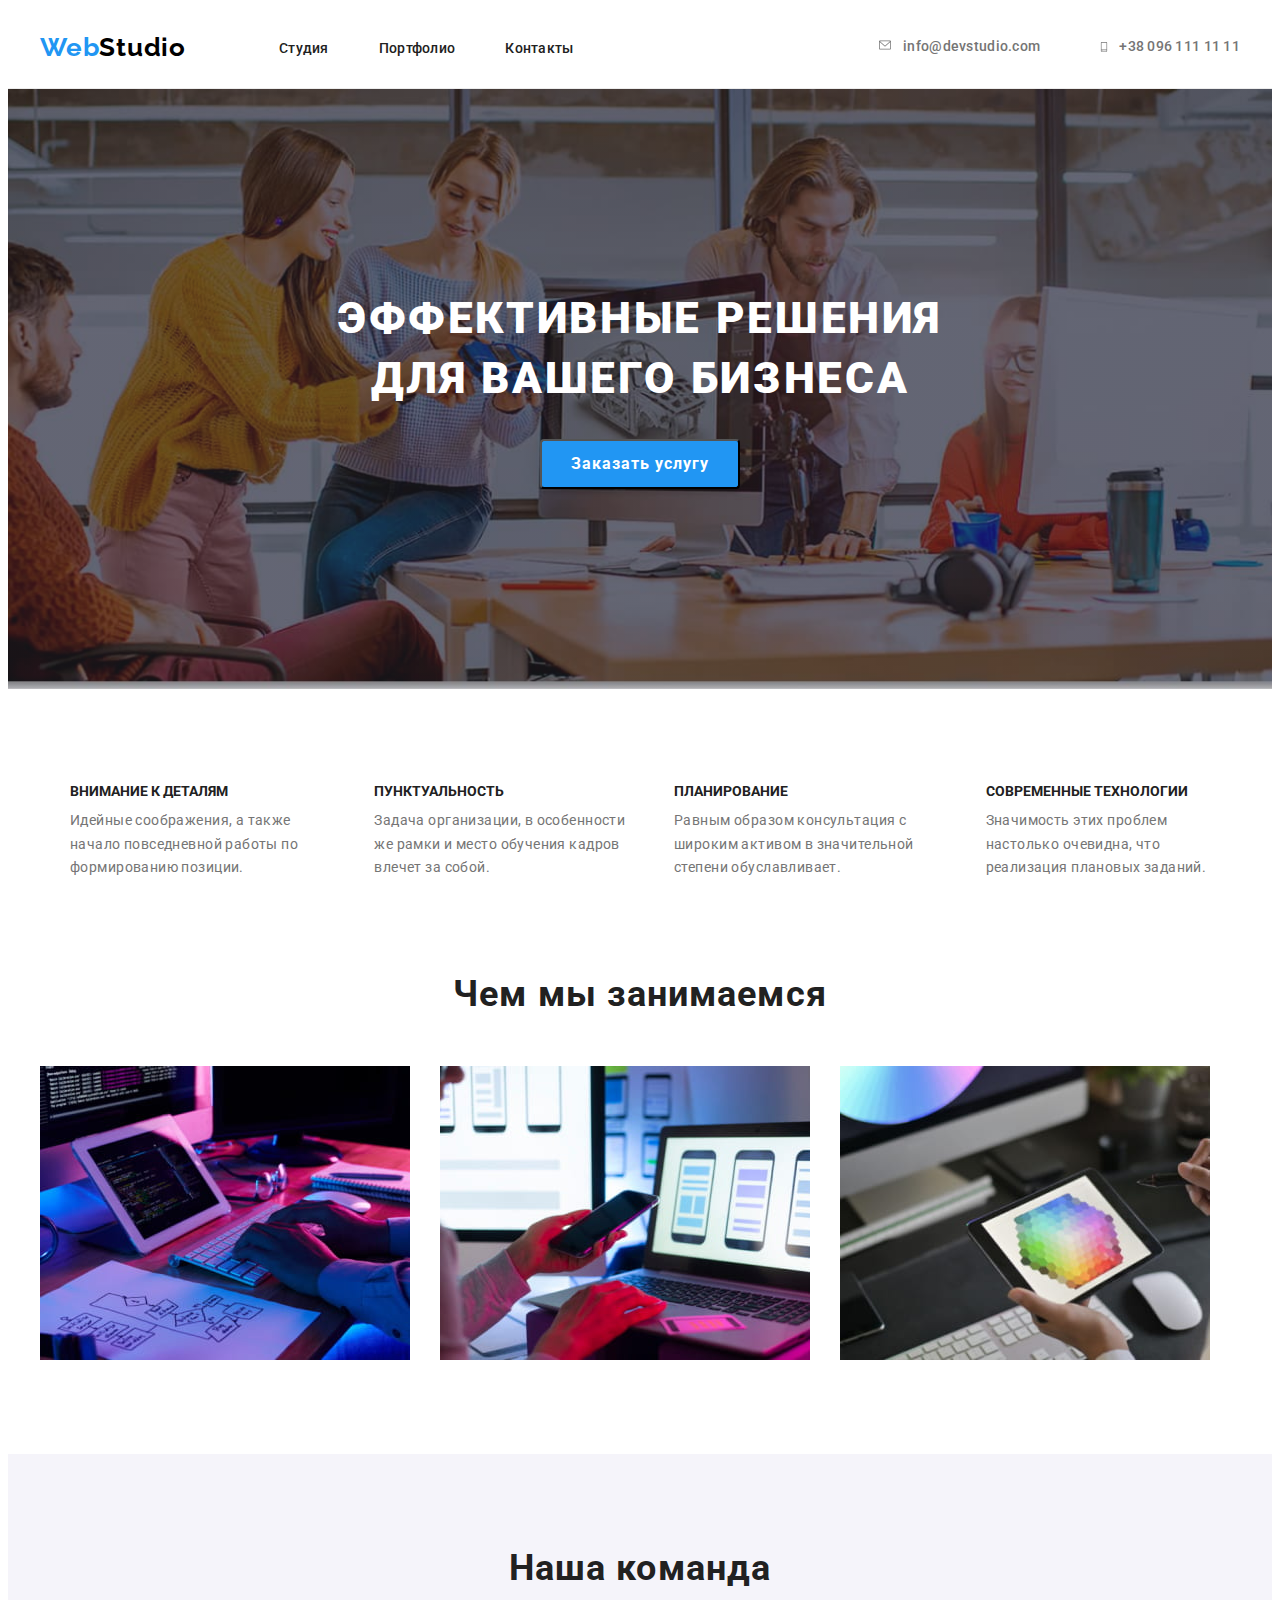
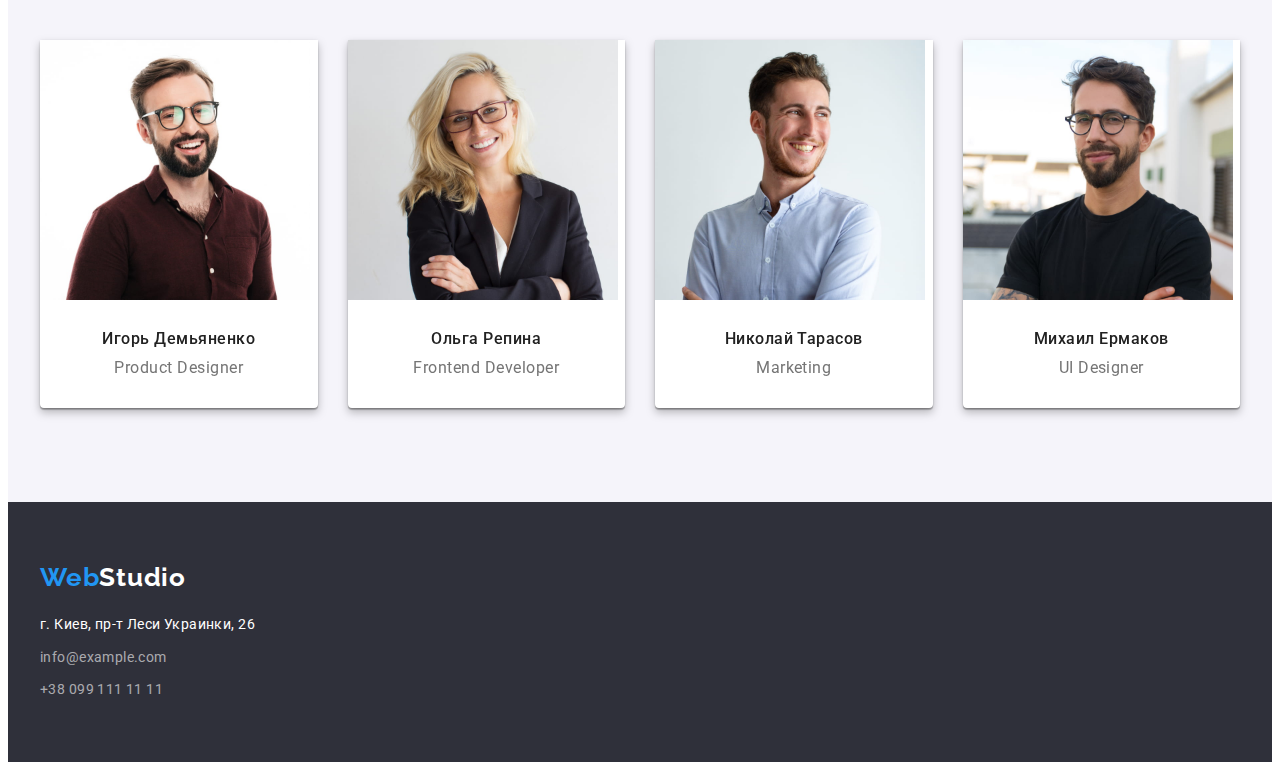
==== index.html @ b3318d97 "step1" ====
<!DOCTYPE html>
<html lang="ru">
  <head>
    <meta charset="UTF-8" />
    <meta http-equiv="X-UA-Compatible" content="IE=edge" />
    <meta name="viewport" content="width=device-width, initial-scale=1.0" />
    <title>Document</title>
    <link rel="preconnect" href="https://fonts.googleapis.com" />
    <link rel="preconnect" href="https://fonts.gstatic.com" crossorigin />
    <link
      href="https://fonts.googleapis.com/css2?family=Raleway:wght@700&family=Roboto:wght@400;500;700;900&display=swap"
      rel="stylesheet"
    />
    <link
      rel="stylesheet"
      href="https://cdnjs.cloudflare.com/ajax/libs/modern-normalize/1.1.0/modern-normalize.min.css"
      integrity="sha512-wpPYUAdjBVSE4KJnH1VR1HeZfpl1ub8YT/NKx4PuQ5NmX2tKuGu6U/JRp5y+Y8XG2tV+wKQpNHVUX03MfMFn9Q=="
      crossorigin="anonymous"
      referrerpolicy="no-referrer"
    />
    <link rel="stylesheet" href="./css/styles.css" />
  </head>
  <body>
    <header class="header">
      <div class="container">
        <nav class="header-navigation">
          <a class="link logo" href="">
            <span class="first-logo">Web</span>Studio
          </a>
          <ul class="list header-list">
            <li class="header-item">
              <a class="link header-link" href="./index.html">Студия</a>
            </li>
            <li class="header-item">
              <a class="link header-link" href="./portfolio.html">Портфолио</a>
            </li>
            <li class="header-item">
              <a class="link header-link" href="">Контакты</a>
            </li>
          </ul>
          <div class="header-connect">
            <a class="link header-mail" href="mailto:info@devstudio.com">
              <svg class="mail" width="16" height="12">
                <use href="../images/symbol-defs.svg#icon-envelope"></use>
              </svg>
              info@devstudio.com</a
            >
            <a class="link header-tel" href="tel:+380961111111">
              <svg class="tel" width="10" height="16">
                <use href="../images/symbol-defs.svg#icon-smartphone"></use>
              </svg>
              +38 096 111 11 11</a
            >
          </div>
        </nav>
      </div>
    </header>
    <main>
      <section class="hero">
        <div class="container">
          <h1 class="hero-title">Эффективные решения для вашего бизнеса</h1>
          <button class="button hero-button" type="button">
            Заказать услугу
          </button>
        </div>
      </section>
      <section class="features">
        <div class="container features-container">
          <ul class="features-list list">
            <li class="features-item">
              <h3 class="features-title">Внимание к деталям</h3>
              <p class="features-text">
                Идейные соображения, а также начало повседневной работы по
                формированию позиции.
              </p>
            </li>
            <li class="features-item">
              <h3 class="features-title">Пунктуальность</h3>
              <p class="features-text">
                Задача организации, в особенности же рамки и место обучения
                кадров влечет за собой.
              </p>
            </li>
            <li class="features-item">
              <h3 class="features-title">Планирование</h3>
              <p class="features-text">
                Равным образом консультация с широким активом в значительной
                степени обуславливает.
              </p>
            </li>
            <li class="features-item">
              <h3 class="features-title">Современные технологии</h3>
              <p class="features-text">
                Значимость этих проблем настолько очевидна, что реализация
                плановых заданий.
              </p>
            </li>
          </ul>
        </div>
      </section>
      <section class="about section">
        <div class="container about-container">
          <h2 class="about-title">Чем мы занимаемся</h2>
          <ul class="about-list list">
            <li class="about-item">
              <img
                src="./images/box1.jpg"
                alt="работа на планшете с помощу квавиатуры"
                width="370"
                height="294"
              />
            </li>
            <li class="about-item">
              <img
                src="./images/box2.jpg"
                alt="работа на планшете с помощу квавиатуры"
                width="370"
                height="294"
              />
            </li>
            <li class="about-item">
              <img
                src="./images/box3.jpg"
                alt="работа на планшете с помощу квавиатуры"
                width="370"
                height="294"
              />
            </li>
          </ul>
        </div>
      </section>
      <section class="team section">
        <div class="container">
          <h2 class="team-title">Наша команда</h2>
          <ul class="team-list list">
            <li class="team-item">
              <img
                src="./images/img1.jpg"
                alt="лицо1"
                width="270"
                height="260"
              />
              <div class="team-item-bottom">
                <h3 class="team-second-title">Игорь Демьяненко</h3>
                <p class="team-text" lang="en">Product Designer</p>
              </div>
            </li>
            <li class="team-item">
              <img
                src="./images/img2.jpg"
                alt="лицо2"
                width="270"
                height="260"
              />
              <div class="team-item-bottom">
                <h3 class="team-second-title">Ольга Репина</h3>
                <p class="team-text" lang="en">Frontend Developer</p>
              </div>
            </li>
            <li class="team-item">
              <img
                src="./images/img3.jpg"
                alt="лицо3"
                width="270"
                height="260"
              />
              <div class="team-item-bottom">
                <h3 class="team-second-title">Николай Тарасов</h3>
                <p class="team-text" lang="en">Marketing</p>
              </div>
            </li>
            <li class="team-item">
              <img
                src="./images/img4.jpg"
                alt="лицо4"
                width="270"
                height="260"
              />
              <div class="team-item-bottom">
                <h3 class="team-second-title">Михаил Ермаков</h3>
                <p class="team-text" lang="en">UI Designer</p>
              </div>
            </li>
          </ul>
        </div>
      </section>
    </main>
    <footer class="footer">
      <div class="container footer-container">
        <a class="link footer-logo" href="">
          <span class="first-logo">Web</span><span class="">Studio</span>
        </a>
        <address class="contact-address">
          <ul class="contact-list list">
            <li class="contact-item">
              <a
                class="contact-link link"
                href="https://goo.gl/maps/CBitLUG9dkGeT7Bq6"
                target="_blank"
                rel="noopener noreferrer"
              >
                г. Киев, пр-т Леси Украинки, 26
              </a>
            </li>
            <li class="contact-item">
              <a class="contact-online link" href="mailto:info@example.com"
                >info@example.com</a
              >
            </li>
            <li class="contact-item">
              <a class="contact-online link" href="tel:+380991111111"
                >+38 099 111 11 11</a
              >
            </li>
          </ul>
        </address>
      </div>
    </footer>
  </body>
</html>
---- css/styles.css ----
:root {
  --main-tittle-color: #ffffff;
  --second-tittle-color: #212121;
  --main-text-color: #757575;
  --second-text-color: #212121;
  --accent-text-color: #2196f3;
  --main-button-color: #ffffff;
  --second-button-color: #212121;
  --header-text-color: #212121;
  --connection-color: #757575;
  --first-logo-color: #2196f3;
  --second-logo-color: #000000;
  --footer-logo-color: #ffffff;
  --address-color: #ffffff;
  --contact-online: rgba(255, 255, 255, 0.6);
  --buttom-accent-color: #2196f3;
}

p,
h1,
h2,
h3,
h4,
h5,
h6 {
  margin: 0;
}

ul {
  margin: 0;
  padding: 0;
}

button {
  cursor: pointer;
}

img {
  display: block;
  max-width: 100%;
}

.container {
  width: 1200px;
  padding-left: 15px;
  padding-right: 15px;
  margin: 0 auto;
}

body {
  font-family: Roboto, sans-serif;
  color: #212121;
}

.list {
  list-style: none;
}

.link {
  text-decoration: none;
}

.button {
  font-family: inherit;
  font-weight: 700;
  font-size: 16px;
  letter-spacing: 0.06em;
  width: 200px;
  height: 50px;
  top: 430px;
  bottom: 200px;
  color: var(--main-button-color);
  background: #2196f3;
  box-shadow: 0px 4px 4px rgba(0, 0, 0, 0.15);
  border-radius: 4px;
}

.section {
  padding-top: 94px;
  padding-bottom: 94px;
}

/*---------------HEADER----------------*/

.header {
  padding-top: 24px;
  padding-bottom: 25px;
  border-bottom: 1px solid #ececec;
}

.header-container {
  display: flex;
  align-items: center;
}

.header-list {
  display: flex;
}

.header-navigation {
  display: flex;
  align-items: center;
}

.header-link {
  font-weight: 500;
  font-size: 14px;
  line-height: 1.14px;
  letter-spacing: 0.02em;
  color: var(--header-text-color);
}

.header-item:not(:last-child) {
  margin-right: 50px;
}

.header-mail {
  font-weight: 500;
  font-size: 14px;
  line-height: 1.14;
  letter-spacing: 0.02em;
  color: var(--connection-color);
  display: flex;
}

.mail {
  fill: currentColor;
  margin-right: 10px;
}

.header-tel {
  font-weight: 500;
  font-size: 14px;
  line-height: 1.14;
  letter-spacing: 0.02em;
  color: var(--connection-color);
  margin-left: 59px;
  display: flex;
}

.tel {
  fill: currentColor;
  margin-right: 10px;
}

.header-connect {
  margin-left: auto;
  display: flex;
}

.header-mail:hover,
.header-mail:focus,
.header-tel:hover,
.header-tel:focus {
  color: var(--accent-text-color);
}

/*Logo*/
.logo {
  font-family: Raleway, sans-serif;
  font-weight: 700;
  font-size: 26px;
  line-height: 1.19;
  letter-spacing: 0.03em;
  color: var(--second-logo-color);
  margin-right: 93px;
}

.first-logo {
  color: var(--first-logo-color);
}

.header-link:hover,
.header-link:focus {
  color: var(--accent-text-color);
}

/*---------------HERO----------------*/

.hero {
  max-width: 1600px;
  max-height: 600px;
  margin-left: auto;
  margin-right: auto;
  background-color: #2f303a;
  background-image: linear-gradient(
      rgba(47, 48, 58, 0.4),
      rgba(47, 48, 58, 0.4)
    ),
    url(../images/background.jpg);
  background-repeat: no-repeat;
  background-size: cover;
  background-position: center;
  padding-top: 200px;
  padding-bottom: 200px;
  text-align: center;
}

.hero-title {
  margin-top: 0;
  margin-bottom: 0;
  margin-right: auto;
  margin-left: auto;
  width: 696px;
  font-weight: 900;
  font-size: 44px;
  line-height: 1.36;
  text-align: center;
  letter-spacing: 0.06em;
  text-transform: uppercase;
  color: var(--main-tittle-color);
}

.hero-button {
  margin-top: 30px;
  align-items: center;
  text-align: center;
}

/*------------features----------------*/

.features {
  align-items: center;
  padding-top: 94px;
  padding-bottom: 0;
}

.features-container {
  display: flex;
}

.features-list {
  display: flex;
  margin-left: 30px;
}

.features-item:not(:last-child) {
  margin-right: 30px;
}

.features-title {
  font-weight: 700;
  font-size: 14px;
  line-height: 16px;
  letter-spacing: 1.14;
  text-transform: uppercase;
  color: var(--second-text-color-);
  margin-bottom: 10px;
}

.features-text {
  font-size: 14px;
  line-height: 1.71;
  letter-spacing: 0.03em;
  color: var(--main-text-color);
}

/*-------------About-----------------*/

.about-title {
  font-weight: 700;
  font-size: 36px;
  line-height: 1.16;
  text-align: center;
  letter-spacing: 0.03em;
  color: var(--second-text-color);
  margin-bottom: 50px;
}

.about-list {
  display: flex;
  margin-top: 50px;
}

.about-item:not(:last-child) {
  margin-right: 30px;
}

/*---------------our team----------------*/

.team {
  background-color: #f5f4fa;
  text-align: center;
  align-items: center;
}

.team-title {
  font-weight: 700;
  font-size: 36px;
  line-height: 1.16;
  text-align: center;
  letter-spacing: 0.03em;
  color: var(--second-tittle-color);
  margin-bottom: 50px;
}

.team-list {
  display: flex;
  flex-wrap: wrap;
  margin: -15px;
}

.team-item {
  flex-basis: calc(100% / 4 - 30px);
  margin: 15px;
  background: #ffffff;
  box-shadow: 0px 1px 3px rgba(0, 0, 0, 0.12), 0px 1px 1px rgba(0, 0, 0, 0.14),
    0px 2px 1px rgba(0, 0, 0, 0.2);
  border-radius: 0px 0px 4px 4px;
  filter: drop-shadow(0px 4px 4px rgba(0, 0, 0, 0.25));
}

.team-second-title {
  font-weight: 500;
  font-size: 16px;
  line-height: 1.18;
  text-align: center;
  letter-spacing: 0.03em;
  color: var(--second-tittle-color) #212121;
}

.team-text {
  font-size: 16px;
  line-height: 1.18;
  text-align: center;
  letter-spacing: 0.03em;
  color: var(--main-text-color);
  margin-top: 10px;
}

.team-item-bottom {
  padding-top: 30px;
  padding-bottom: 30px;
}

/*------------FOOTER----------------*/

.footer {
  background-color: #2f303a;
  padding-top: 60px;
  padding-bottom: 60px;
}

.footer-logo {
  font-family: Raleway, sans-serif;
  font-weight: 700;
  font-size: 26px;
  line-height: 1.19;
  letter-spacing: 0.03em;
  color: var(--footer-logo-color);
  margin-bottom: 20px;
  display: block;
}

.contact-item:not(:last-child) {
  margin-bottom: 9px;
}

.contact-link {
  font-style: normal;
  font-size: 14px;
  line-height: 1.71;
  letter-spacing: 0.03em;
  color: var(--address-color);
}

.contact-online {
  font-style: normal;
  font-size: 14px;
  line-height: 1.71;
  letter-spacing: 0.03em;
  color: var(--contact-online);
}

.contact-link:hover,
.contact-link:focus,
.contact-online:hover,
.contact-online:focus {
  color: var(--accent-text-color);
}

/*------------Gallery--------------*/

.gallery-container {
  display: flex;
  align-items: center;
  text-align: center;
}

.buttom-list {
  display: flex;
  margin-bottom: 50px;
  justify-content: center;
}

.gallery-button {
  font-weight: 500;
  font-size: 16px;
  line-height: 1.62;
  letter-spacing: 0.03em;
  min-width: 73px;
  color: var(--second-button-color);
  border: 1px solid transparent;
  font-family: inherit;
  text-align: center;
  background: #f5f4fa;
  border-radius: 4px;
  margin-right: 8px;
  padding-top: 6px;
  padding-right: 22px;
  padding-bottom: 6px;
  padding-left: 22px;
}

.gallery-btn:hover,
.gallery-btn:focus {
  color: var(--main-button-color);
}

.gallery-btn:hover,
.gallery-btn:focus {
  background-color: var(--buttom-accent-color);
}

.gallery-list {
  display: flex;
  flex-wrap: wrap;
  margin: -15px;
}

.gallery-item {
  flex-basis: calc(100% / 3 - 30px);
  margin: 15px;
}

.gallery-title {
  font-weight: 700;
  font-size: 18px;
  line-height: 2;
  letter-spacing: 0.06em;
  color: var(--second-tittle-color);
  margin-bottom: 4px;
}

.gallery-text {
  font-size: 16px;
  line-height: 1.87;
  letter-spacing: 0.03em;
  color: var(--main-text-color);
}

.gallery-title-text {
  border: 1px solid #eeeeee;
  border-top: none;
  box-sizing: border-box;
  padding-top: 20px;
  padding-right: 24px;
  padding-bottom: 20px;
  padding-left: 24px;
}
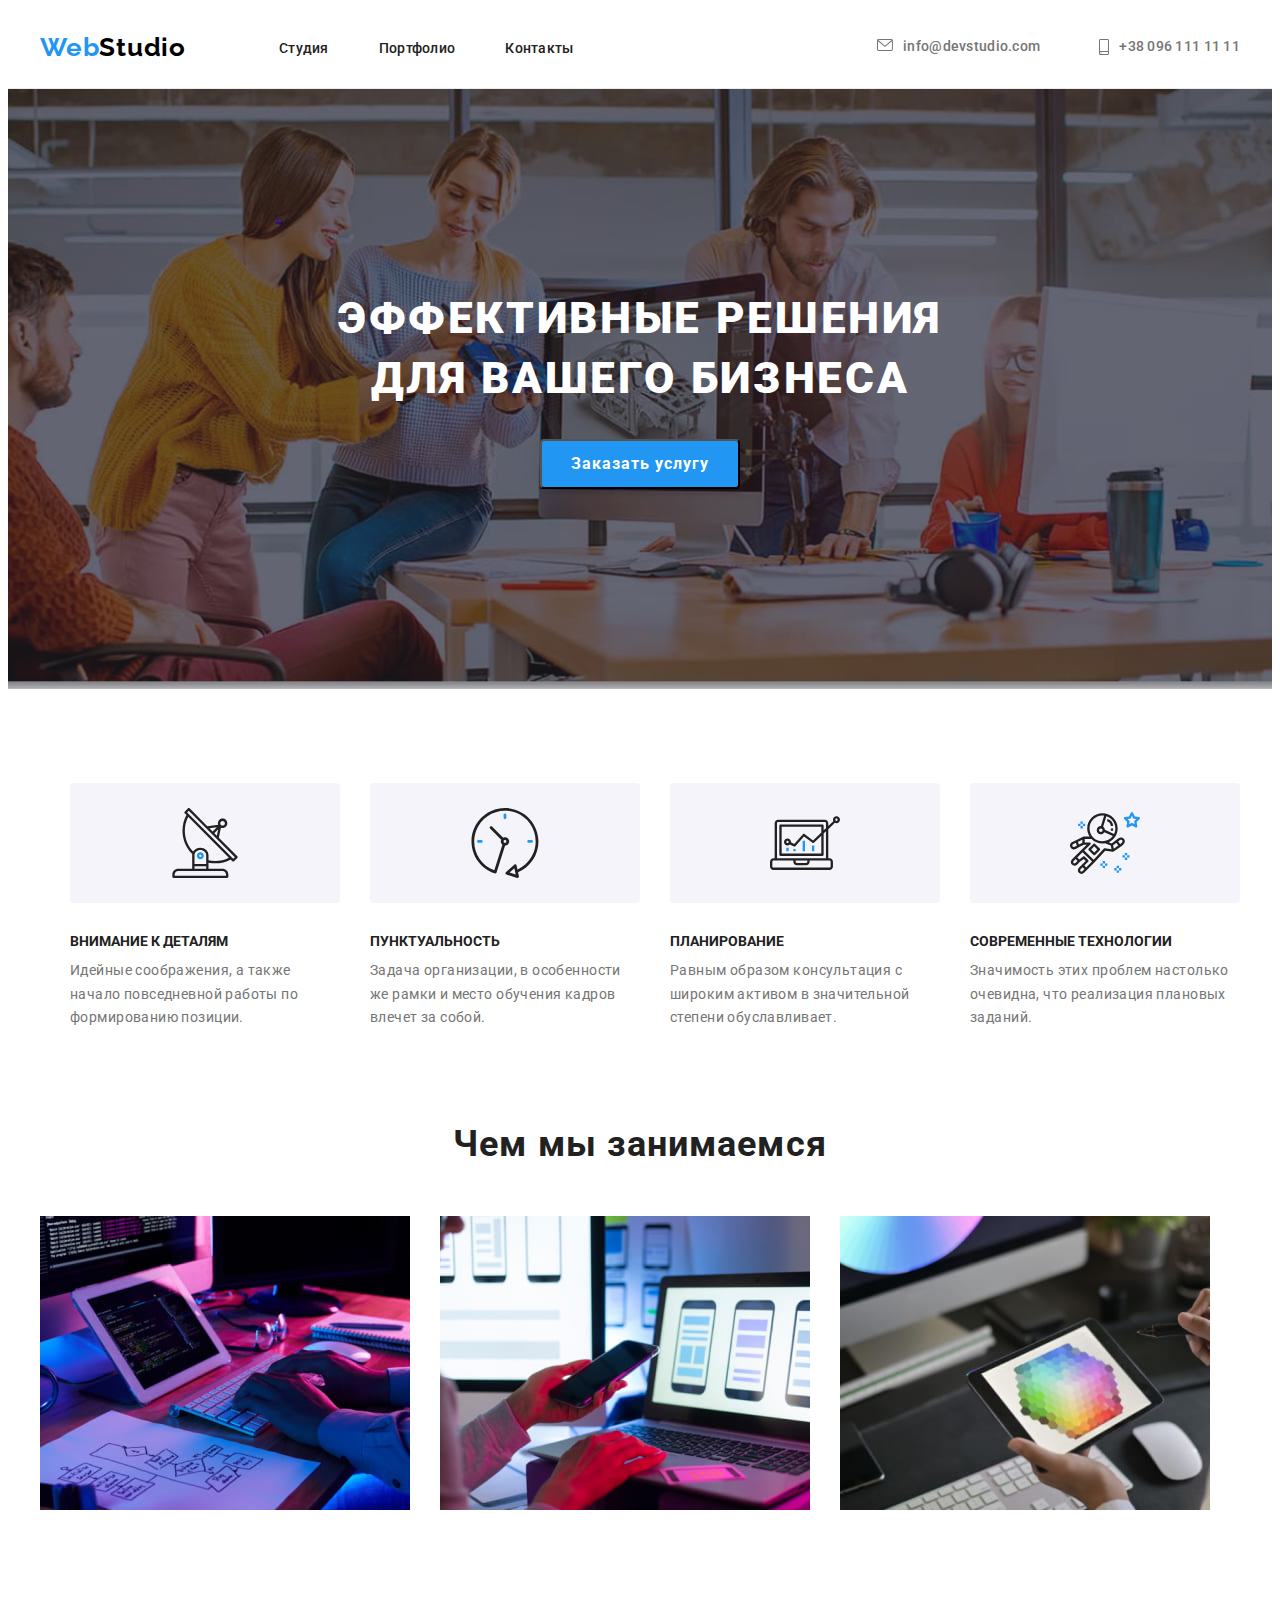
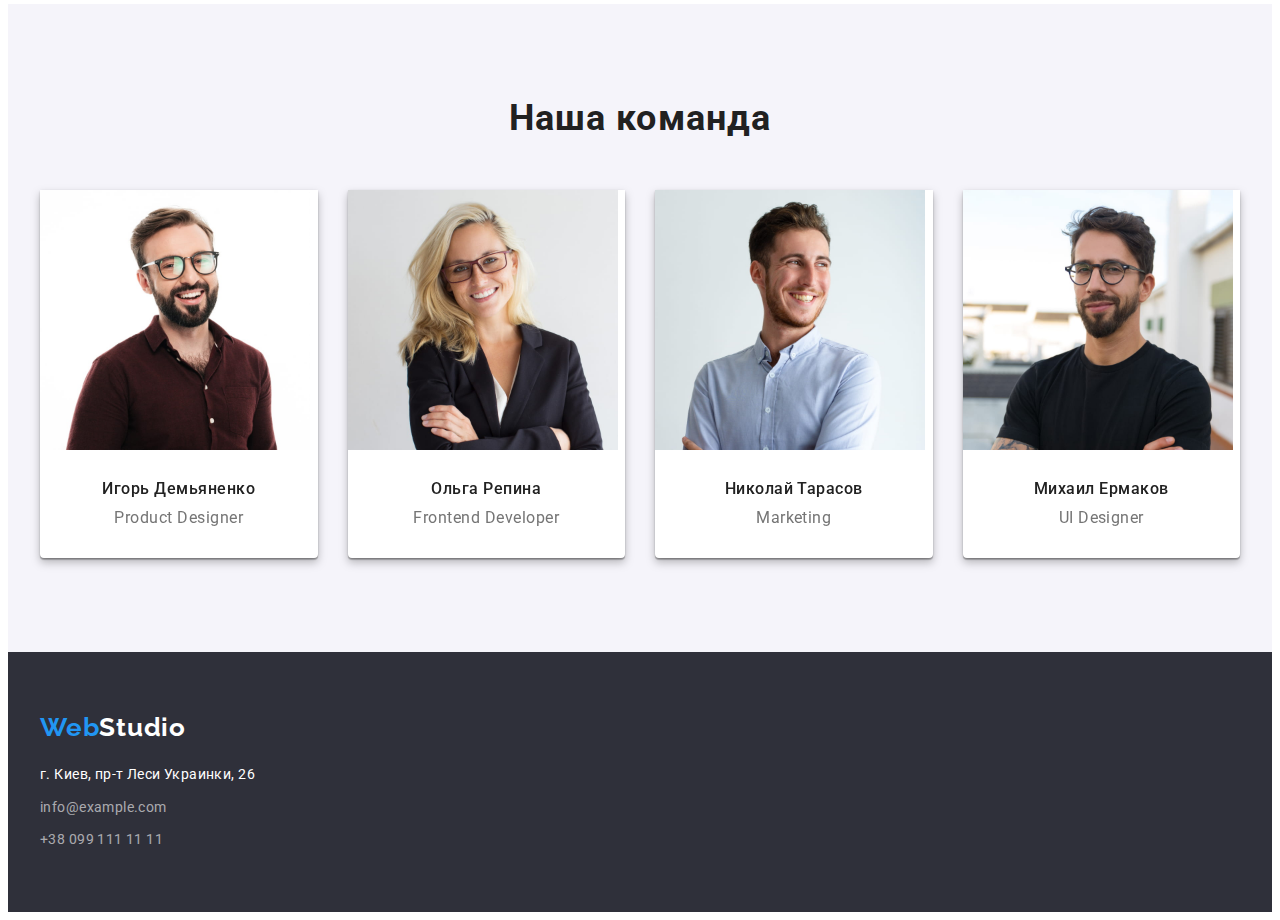
==== commit 553e178e: "step2" ====
--- a/index.html
+++ b/index.html
@@ -68,6 +68,11 @@
         <div class="container features-container">
           <ul class="features-list list">
             <li class="features-item">
+              <div class="features-svg">
+                <svg width="70" height="70">
+                  <use href="../images/symbol-defs.svg#icon-antenna"></use>
+                </svg>
+              </div>
               <h3 class="features-title">Внимание к деталям</h3>
               <p class="features-text">
                 Идейные соображения, а также начало повседневной работы по
@@ -75,6 +80,11 @@
               </p>
             </li>
             <li class="features-item">
+              <div class="features-svg">
+                <svg width="70" height="70">
+                  <use href="../images/symbol-defs.svg#icon-clock"></use>
+                </svg>
+              </div>
               <h3 class="features-title">Пунктуальность</h3>
               <p class="features-text">
                 Задача организации, в особенности же рамки и место обучения
@@ -82,6 +92,11 @@
               </p>
             </li>
             <li class="features-item">
+              <div class="features-svg">
+                <svg width="70" height="70">
+                  <use href="../images/symbol-defs.svg#icon-diagram"></use>
+                </svg>
+              </div>
               <h3 class="features-title">Планирование</h3>
               <p class="features-text">
                 Равным образом консультация с широким активом в значительной
@@ -89,6 +104,11 @@
               </p>
             </li>
             <li class="features-item">
+              <div class="features-svg">
+                <svg width="70" height="70">
+                  <use href="../images/symbol-defs.svg#icon-astronaut"></use>
+                </svg>
+              </div>
               <h3 class="features-title">Современные технологии</h3>
               <p class="features-text">
                 Значимость этих проблем настолько очевидна, что реализация
--- a/css/styles.css
+++ b/css/styles.css
@@ -255,6 +255,17 @@
   color: var(--main-text-color);
 }
 
+.features-svg {
+  display: flex;
+  background: #f5f4fa;
+  border-radius: 4px;
+  align-items: center;
+  justify-content: center;
+  margin-bottom: 30px;
+  width: 270px;
+  height: 120px;
+}
+
 /*-------------About-----------------*/
 
 .about-title {
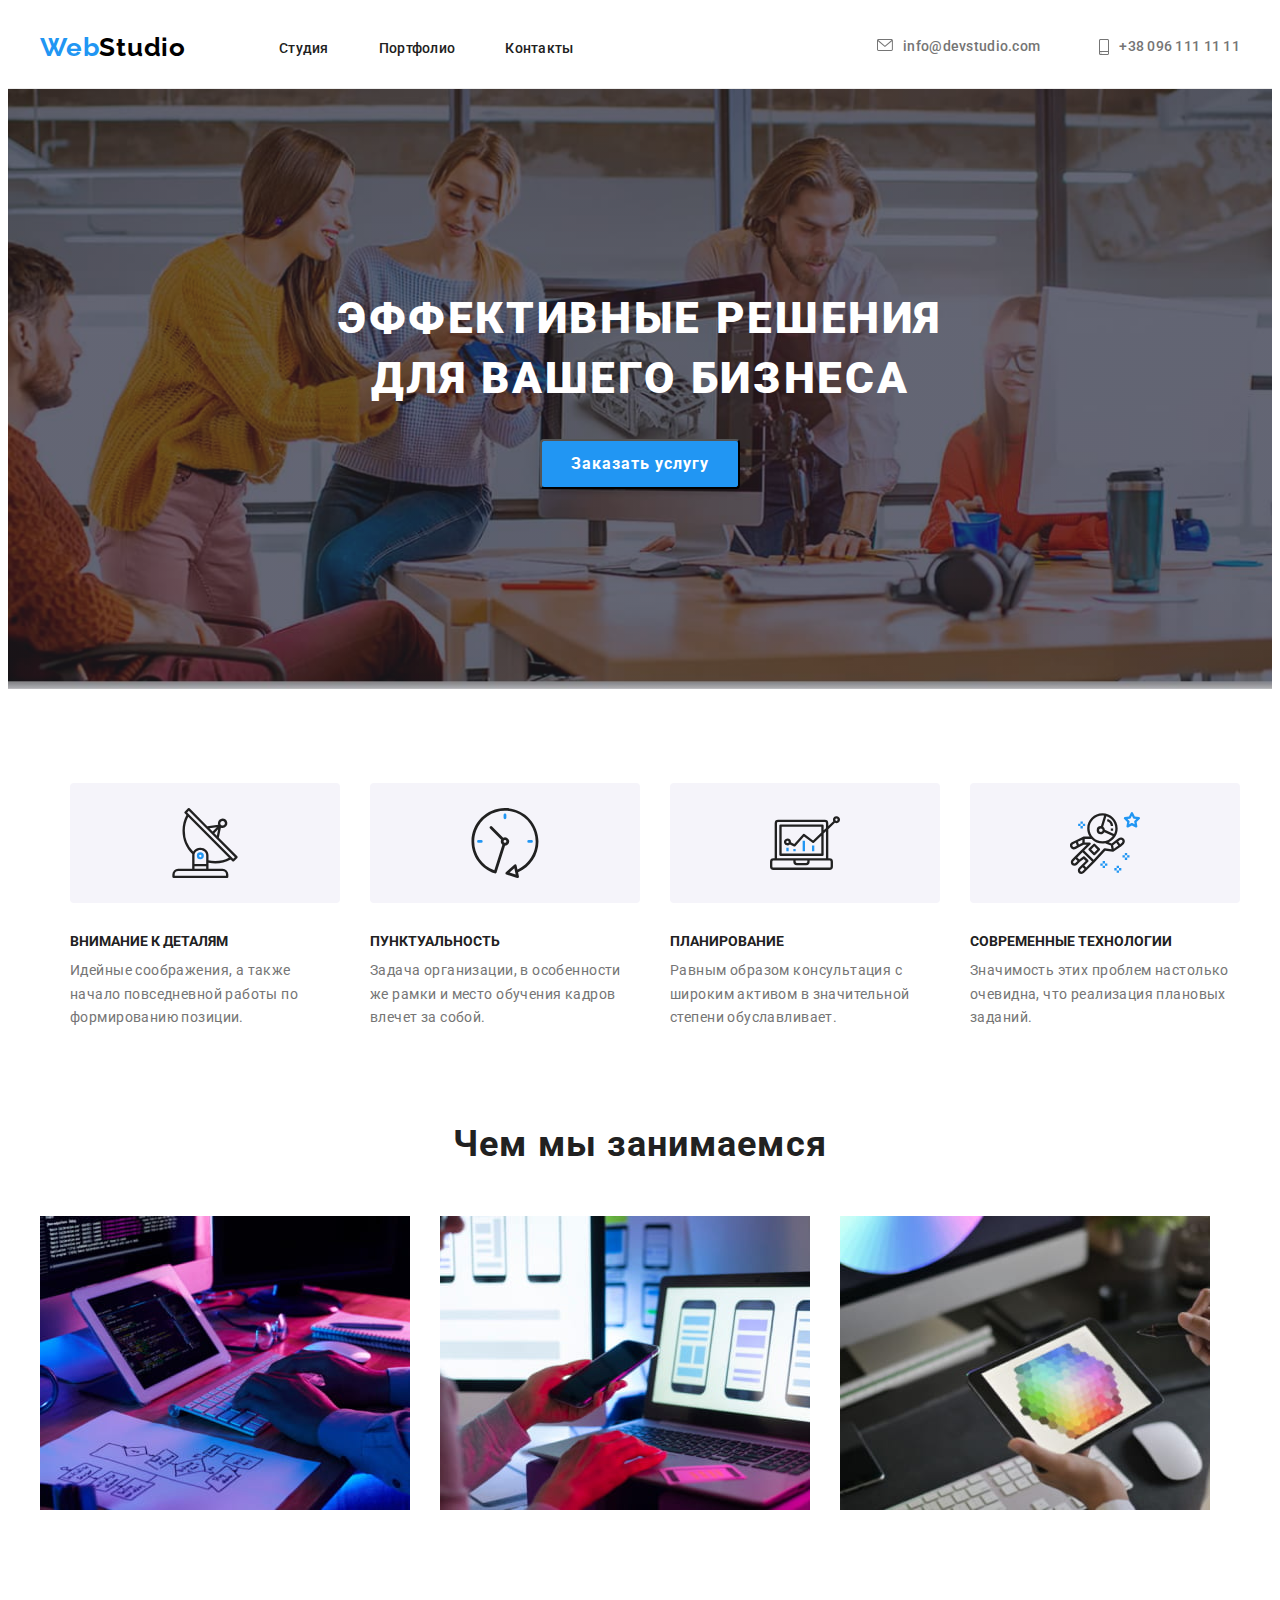
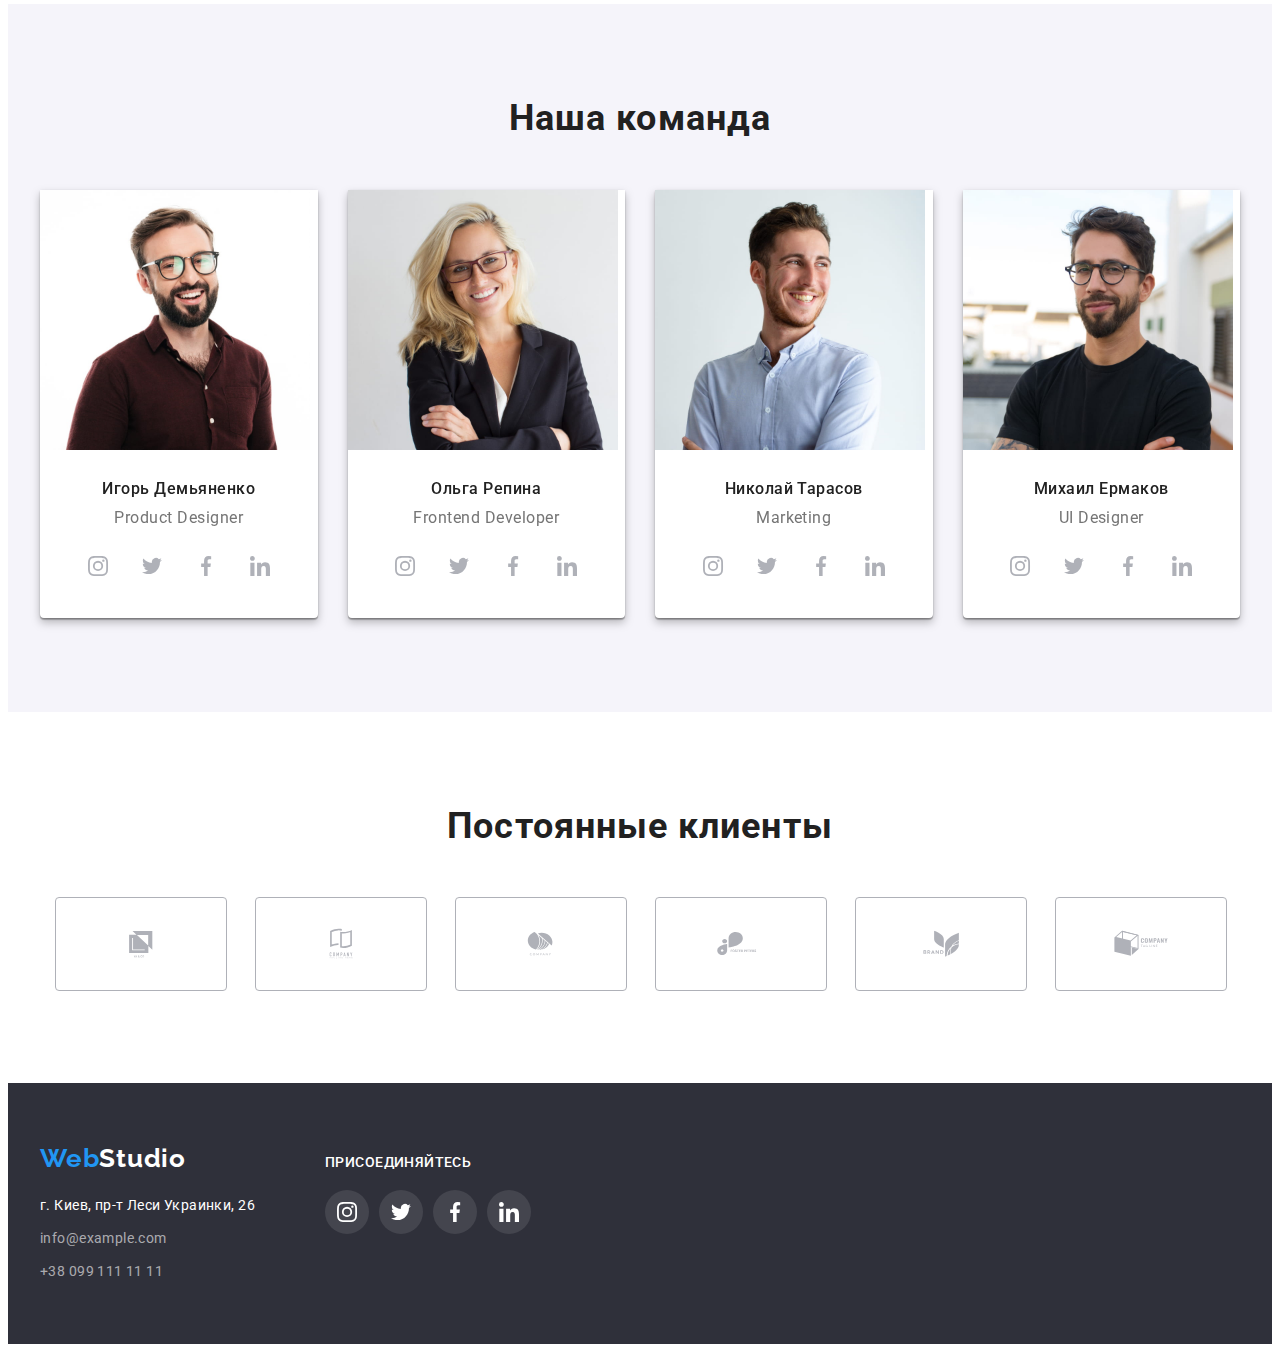
==== commit bf5af312: "step3" ====
--- a/index.html
+++ b/index.html
@@ -164,6 +164,38 @@
                 <h3 class="team-second-title">Игорь Демьяненко</h3>
                 <p class="team-text" lang="en">Product Designer</p>
               </div>
+              <ul class="team-social-list list">
+                <li class="team-social-item">
+                  <a href="" class="team-social-link">
+                    <svg widht="20" height="20">
+                      <use
+                        href="../images/symbol-defs.svg#icon-instagram"
+                      ></use>
+                    </svg>
+                  </a>
+                </li>
+                <li class="team-social-item">
+                  <a href="" class="team-social-link">
+                    <svg widht="20" height="20">
+                      <use href="../images/symbol-defs.svg#icon-twitter"></use>
+                    </svg>
+                  </a>
+                </li>
+                <li class="team-social-item">
+                  <a href="" class="team-social-link">
+                    <svg widht="20" height="20">
+                      <use href="../images/symbol-defs.svg#icon-facebook"></use>
+                    </svg>
+                  </a>
+                </li>
+                <li class="team-social-item">
+                  <a href="" class="team-social-link">
+                    <svg widht="20" height="20">
+                      <use href="../images/symbol-defs.svg#icon-linkedin"></use>
+                    </svg>
+                  </a>
+                </li>
+              </ul>
             </li>
             <li class="team-item">
               <img
@@ -176,6 +208,38 @@
                 <h3 class="team-second-title">Ольга Репина</h3>
                 <p class="team-text" lang="en">Frontend Developer</p>
               </div>
+              <ul class="team-social-list list">
+                <li class="team-social-item">
+                  <a href="" class="team-social-link">
+                    <svg widht="20" height="20">
+                      <use
+                        href="../images/symbol-defs.svg#icon-instagram"
+                      ></use>
+                    </svg>
+                  </a>
+                </li>
+                <li class="team-social-item">
+                  <a href="" class="team-social-link">
+                    <svg widht="20" height="20">
+                      <use href="../images/symbol-defs.svg#icon-twitter"></use>
+                    </svg>
+                  </a>
+                </li>
+                <li class="team-social-item">
+                  <a href="" class="team-social-link">
+                    <svg widht="20" height="20">
+                      <use href="../images/symbol-defs.svg#icon-facebook"></use>
+                    </svg>
+                  </a>
+                </li>
+                <li class="team-social-item">
+                  <a href="" class="team-social-link">
+                    <svg widht="20" height="20">
+                      <use href="../images/symbol-defs.svg#icon-linkedin"></use>
+                    </svg>
+                  </a>
+                </li>
+              </ul>
             </li>
             <li class="team-item">
               <img
@@ -188,6 +252,38 @@
                 <h3 class="team-second-title">Николай Тарасов</h3>
                 <p class="team-text" lang="en">Marketing</p>
               </div>
+              <ul class="team-social-list list">
+                <li class="team-social-item">
+                  <a href="" class="team-social-link">
+                    <svg widht="20" height="20">
+                      <use
+                        href="../images/symbol-defs.svg#icon-instagram"
+                      ></use>
+                    </svg>
+                  </a>
+                </li>
+                <li class="team-social-item">
+                  <a href="" class="team-social-link">
+                    <svg widht="20" height="20">
+                      <use href="../images/symbol-defs.svg#icon-twitter"></use>
+                    </svg>
+                  </a>
+                </li>
+                <li class="team-social-item">
+                  <a href="" class="team-social-link">
+                    <svg widht="20" height="20">
+                      <use href="../images/symbol-defs.svg#icon-facebook"></use>
+                    </svg>
+                  </a>
+                </li>
+                <li class="team-social-item">
+                  <a href="" class="team-social-link">
+                    <svg widht="20" height="20">
+                      <use href="../images/symbol-defs.svg#icon-linkedin"></use>
+                    </svg>
+                  </a>
+                </li>
+              </ul>
             </li>
             <li class="team-item">
               <img
@@ -200,6 +296,87 @@
                 <h3 class="team-second-title">Михаил Ермаков</h3>
                 <p class="team-text" lang="en">UI Designer</p>
               </div>
+              <ul class="team-social-list list">
+                <li class="team-social-item">
+                  <a href="" class="team-social-link">
+                    <svg widht="20" height="20">
+                      <use
+                        href="../images/symbol-defs.svg#icon-instagram"
+                      ></use>
+                    </svg>
+                  </a>
+                </li>
+                <li class="team-social-item">
+                  <a href="" class="team-social-link">
+                    <svg widht="20" height="20">
+                      <use href="../images/symbol-defs.svg#icon-twitter"></use>
+                    </svg>
+                  </a>
+                </li>
+                <li class="team-social-item">
+                  <a href="" class="team-social-link">
+                    <svg widht="20" height="20">
+                      <use href="../images/symbol-defs.svg#icon-facebook"></use>
+                    </svg>
+                  </a>
+                </li>
+                <li class="team-social-item">
+                  <a href="" class="team-social-link">
+                    <svg widht="20" height="20">
+                      <use href="../images/symbol-defs.svg#icon-linkedin"></use>
+                    </svg>
+                  </a>
+                </li>
+              </ul>
+            </li>
+          </ul>
+        </div>
+      </section>
+      <section class="section">
+        <div class="container">
+          <h2 class="client-title">Постоянные клиенты</h2>
+          <ul class="client-list list">
+            <li class="client-item">
+              <a class="client-link">
+                <svg class="client-logo" widht="106" height="60">
+                  <use href="../images/symbol-defs.svg#icon-logo"></use>
+                </svg>
+              </a>
+            </li>
+            <li class="client-item">
+              <a class="client-link">
+                <svg class="client-logo" widht="106" height="60">
+                  <use href="../images/symbol-defs.svg#icon-logo1"></use>
+                </svg>
+              </a>
+            </li>
+            <li class="client-item">
+              <a class="client-link">
+                <svg class="client-logo" widht="106" height="60">
+                  <use href="../images/symbol-defs.svg#icon-logo2"></use>
+                </svg>
+              </a>
+            </li>
+            <li class="client-item">
+              <a class="client-link">
+                <svg class="client-logo" widht="106" height="60">
+                  <use href="../images/symbol-defs.svg#icon-logo3"></use>
+                </svg>
+              </a>
+            </li>
+            <li class="client-item">
+              <a class="client-link">
+                <svg class="client-logo" widht="106" height="60">
+                  <use href="../images/symbol-defs.svg#icon-logo4"></use>
+                </svg>
+              </a>
+            </li>
+            <li class="client-item">
+              <a class="client-link">
+                <svg class="client-logo" widht="106" height="60">
+                  <use href="../images/symbol-defs.svg#icon-logo5"></use>
+                </svg>
+              </a>
             </li>
           </ul>
         </div>
@@ -207,11 +384,12 @@
     </main>
     <footer class="footer">
       <div class="container footer-container">
+        <div class="footer-contact">
+        <ul class="contact-list list">
         <a class="link footer-logo" href="">
           <span class="first-logo">Web</span><span class="">Studio</span>
         </a>
         <address class="contact-address">
-          <ul class="contact-list list">
             <li class="contact-item">
               <a
                 class="contact-link link"
@@ -232,8 +410,42 @@
                 >+38 099 111 11 11</a
               >
             </li>
-          </ul>
+        </ul>
         </address>
+        </div>
+        <div class="footer-social">
+          <p class="footer-text">присоединяйтесь</p>
+        <ul class="list footer-social-list">
+          <li class="footer-social-item">
+            <a href="" class="footer-social-link">
+              <svg widht="20" height="20">
+                <use href="../images/symbol-defs.svg#icon-instagram"></use>
+              </svg>
+            </a>
+          </li>
+          <li class="footer-social-item">
+            <a href="" class="footer-social-link">
+              <svg widht="20" height="20">
+                <use href="../images/symbol-defs.svg#icon-twitter"></use>
+              </svg>
+            </a>
+          </li>
+          <li class="footer-social-item">
+            <a href="" class="footer-social-link">
+              <svg widht="20" height="20">
+                <use href="../images/symbol-defs.svg#icon-facebook"></use>
+              </svg>
+            </a>
+          </li>
+          <li class="footer-social-item">
+            <a href="" class="footer-social-link">
+              <svg widht="20" height="20">
+                <use href="../images/symbol-defs.svg#icon-linkedin"></use>
+              </svg>
+            </a>
+          </li>
+        </ul>
+        </div>
       </div>
     </footer>
   </body>
--- a/css/styles.css
+++ b/css/styles.css
@@ -14,6 +14,8 @@
   --address-color: #ffffff;
   --contact-online: rgba(255, 255, 255, 0.6);
   --buttom-accent-color: #2196f3;
+  --social-main-color: #afb1b8;
+  --social-accent-color: #2196f3;
 }
 
 p,
@@ -341,7 +343,89 @@
 
 .team-item-bottom {
   padding-top: 30px;
-  padding-bottom: 30px;
+}
+
+.team-social-list {
+  display: flex;
+  justify-content: center;
+  margin-top: 16px;
+  margin-bottom: 30px;
+}
+
+.team-social-item {
+  width: 44px;
+  height: 44px;
+}
+
+.team-social-item:not(:last-child) {
+  margin-right: 10px;
+}
+
+.team-social-link {
+  display: flex;
+  width: 100%;
+  height: 100%;
+  border-radius: 50%;
+  align-items: center;
+  justify-content: center;
+  fill: var(--social-main-color);
+}
+
+.team-social-link:hover,
+.team-socail-link:focus {
+  background-color: var(--social-accent-color);
+  fill: #fff;
+}
+
+/* ----------------Client------------- */
+
+.client-title {
+  font-weight: 700;
+  font-size: 36px;
+  line-height: 1.16;
+  text-align: center;
+  letter-spacing: 0.03em;
+  color: var(--second-tittle-color);
+  margin-bottom: 50px;
+}
+
+.client-logo {
+  fill: currentColor;
+}
+
+.client-list {
+  display: flex;
+  justify-content: center;
+}
+
+.client-item {
+  display: block;
+  justify-content: center;
+  align-items: center;
+  width: 170px;
+  height: 92px;
+}
+
+.client-item:not(:last-child) {
+  margin-right: 30px;
+}
+
+.client-link {
+  display: flex;
+  width: 100%;
+  height: 100%;
+  color: var(--social-main-color);
+  border: 1px solid rgba(175, 177, 184, 1);
+  border-radius: 4px;
+  align-items: center;
+  justify-content: center;
+  /* fill: var(--social-main-color); */
+}
+
+.client-link:hover,
+.client-link:focus {
+  border-color: var(--social-accent-color);
+  color: var(--social-accent-color);
 }
 
 /*------------FOOTER----------------*/
@@ -352,6 +436,16 @@
   padding-bottom: 60px;
 }
 
+.footer-container {
+  display: flex;
+  align-items: baseline;
+}
+
+.footer-social {
+  display: block;
+  margin-left: 70px;
+}
+
 .footer-logo {
   font-family: Raleway, sans-serif;
   font-weight: 700;
@@ -360,6 +454,10 @@
   letter-spacing: 0.03em;
   color: var(--footer-logo-color);
   margin-bottom: 20px;
+  display: block;
+}
+
+.contact-list {
   display: block;
 }
 
@@ -388,6 +486,46 @@
 .contact-online:hover,
 .contact-online:focus {
   color: var(--accent-text-color);
+}
+
+.footer-text {
+  font-weight: 500;
+  font-size: 14px;
+  line-height: 16px;
+  letter-spacing: 0.03em;
+  text-transform: uppercase;
+  color: var(--address-color);
+  margin-bottom: 20px;
+}
+
+.footer-social-list {
+  display: flex;
+}
+
+.footer-social-item {
+  width: 44px;
+  height: 44px;
+}
+
+.footer-social-item:not(:last-child) {
+  margin-right: 10px;
+}
+
+.footer-social-link {
+  display: flex;
+  width: 100%;
+  height: 100%;
+  border-radius: 50%;
+  align-items: center;
+  justify-content: center;
+  background-color: rgba(255, 255, 255, 0.1);
+  fill: var(--address-color);
+}
+
+.footer-social-link:hover,
+.footer-socail-link:focus {
+  background-color: var(--social-accent-color);
+  fill: #fff;
 }
 
 /*------------Gallery--------------*/
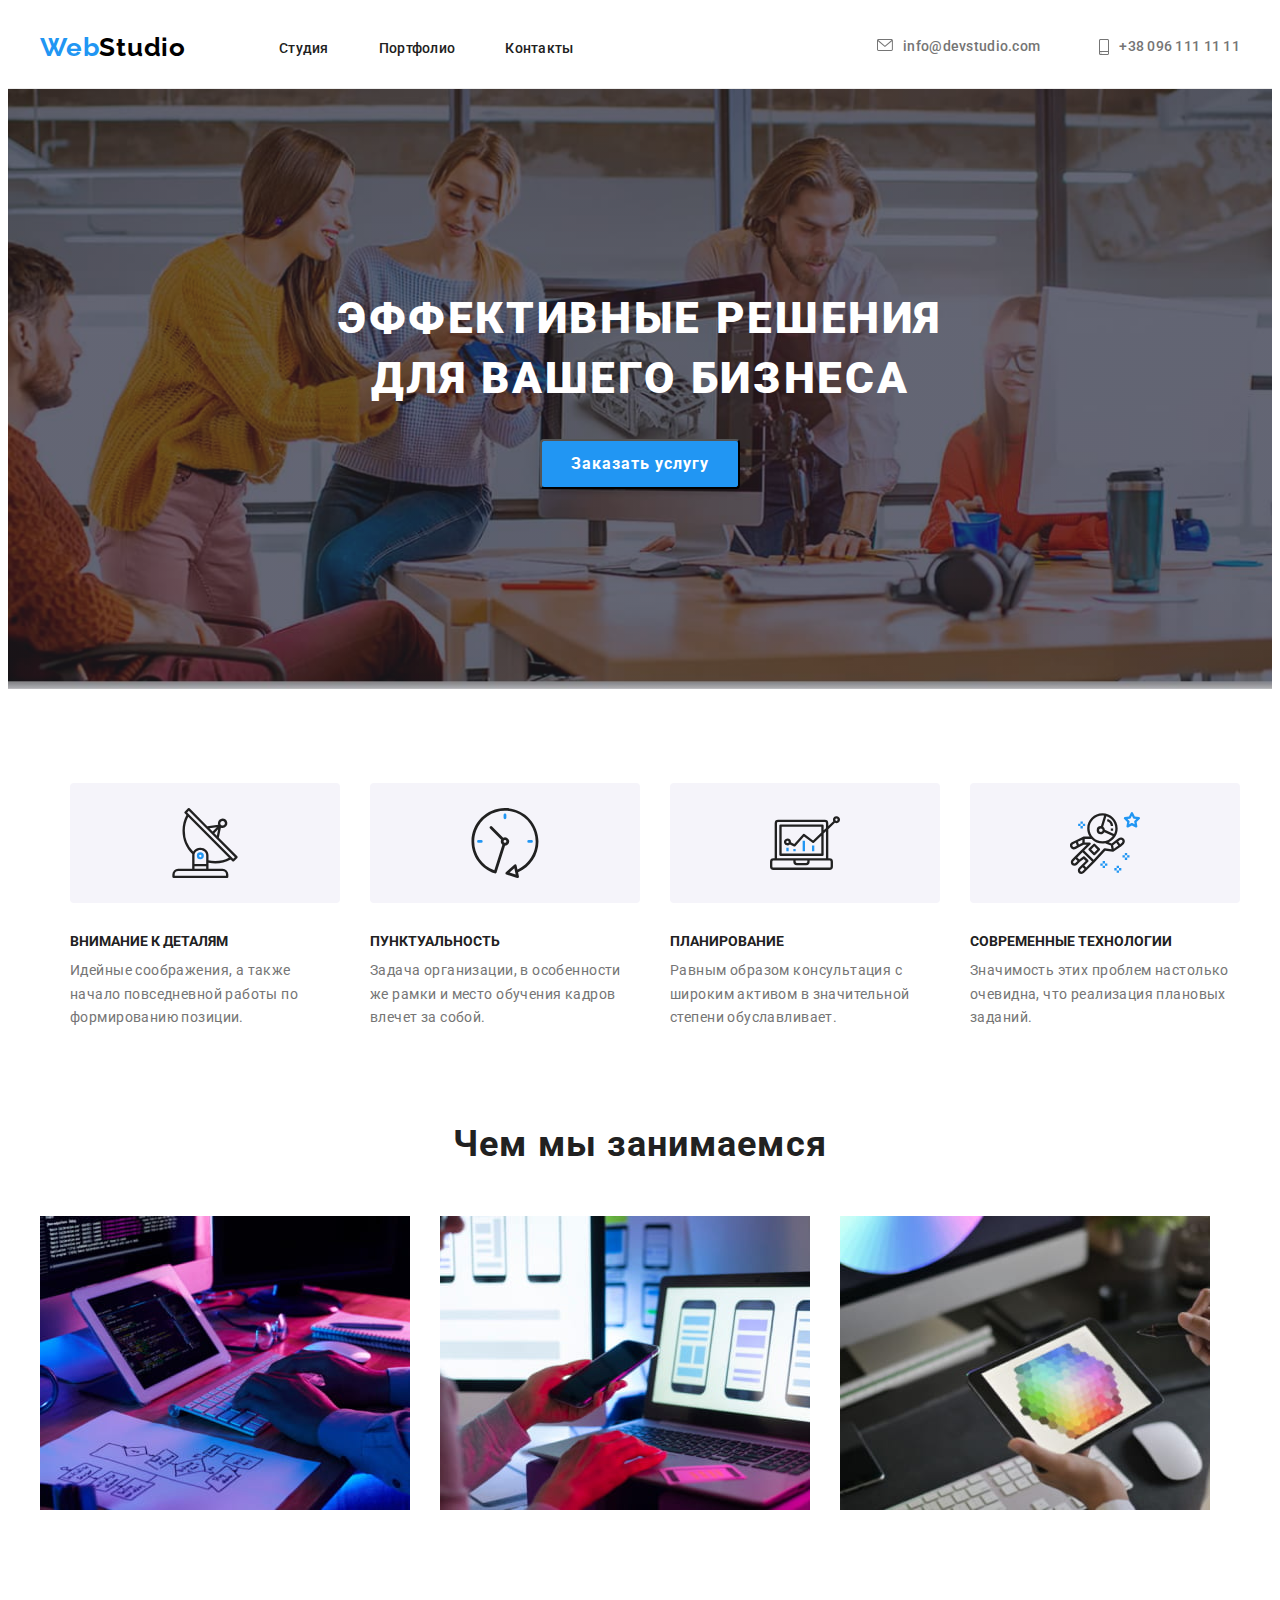
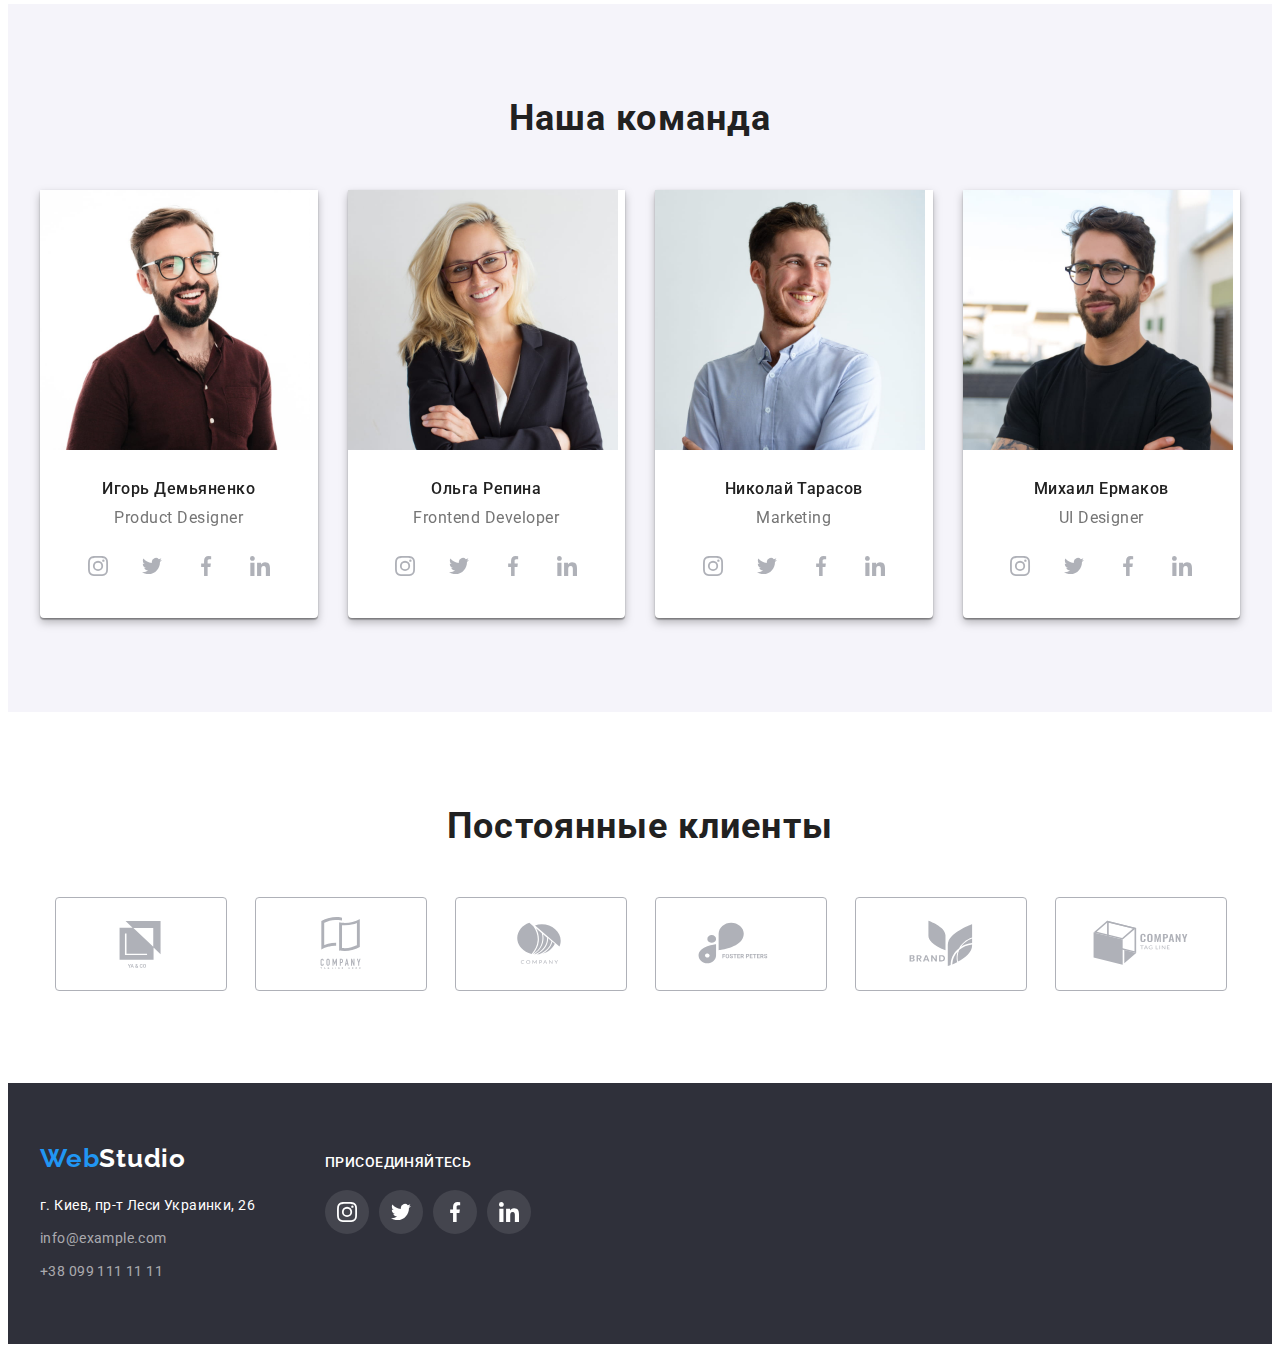
==== commit d7d1209a: "step5" ====
--- a/index.html
+++ b/index.html
@@ -41,13 +41,13 @@
           <div class="header-connect">
             <a class="link header-mail" href="mailto:info@devstudio.com">
               <svg class="mail" width="16" height="12">
-                <use href="../images/symbol-defs.svg#icon-envelope"></use>
+                <use href="./images/symbol-defs.svg#icon-envelope"></use>
               </svg>
               info@devstudio.com</a
             >
             <a class="link header-tel" href="tel:+380961111111">
               <svg class="tel" width="10" height="16">
-                <use href="../images/symbol-defs.svg#icon-smartphone"></use>
+                <use href="./images/symbol-defs.svg#icon-smartphone"></use>
               </svg>
               +38 096 111 11 11</a
             >
@@ -70,7 +70,7 @@
             <li class="features-item">
               <div class="features-svg">
                 <svg width="70" height="70">
-                  <use href="../images/symbol-defs.svg#icon-antenna"></use>
+                  <use href="./images/symbol-defs.svg#icon-antenna"></use>
                 </svg>
               </div>
               <h3 class="features-title">Внимание к деталям</h3>
@@ -82,7 +82,7 @@
             <li class="features-item">
               <div class="features-svg">
                 <svg width="70" height="70">
-                  <use href="../images/symbol-defs.svg#icon-clock"></use>
+                  <use href="./images/symbol-defs.svg#icon-clock"></use>
                 </svg>
               </div>
               <h3 class="features-title">Пунктуальность</h3>
@@ -94,7 +94,7 @@
             <li class="features-item">
               <div class="features-svg">
                 <svg width="70" height="70">
-                  <use href="../images/symbol-defs.svg#icon-diagram"></use>
+                  <use href="./images/symbol-defs.svg#icon-diagram"></use>
                 </svg>
               </div>
               <h3 class="features-title">Планирование</h3>
@@ -106,7 +106,7 @@
             <li class="features-item">
               <div class="features-svg">
                 <svg width="70" height="70">
-                  <use href="../images/symbol-defs.svg#icon-astronaut"></use>
+                  <use href="./images/symbol-defs.svg#icon-astronaut"></use>
                 </svg>
               </div>
               <h3 class="features-title">Современные технологии</h3>
@@ -169,7 +169,7 @@
                   <a href="" class="team-social-link">
                     <svg widht="20" height="20">
                       <use
-                        href="../images/symbol-defs.svg#icon-instagram"
+                        href="./images/symbol-defs.svg#icon-instagram"
                       ></use>
                     </svg>
                   </a>
@@ -177,21 +177,21 @@
                 <li class="team-social-item">
                   <a href="" class="team-social-link">
                     <svg widht="20" height="20">
-                      <use href="../images/symbol-defs.svg#icon-twitter"></use>
-                    </svg>
-                  </a>
-                </li>
-                <li class="team-social-item">
-                  <a href="" class="team-social-link">
-                    <svg widht="20" height="20">
-                      <use href="../images/symbol-defs.svg#icon-facebook"></use>
-                    </svg>
-                  </a>
-                </li>
-                <li class="team-social-item">
-                  <a href="" class="team-social-link">
-                    <svg widht="20" height="20">
-                      <use href="../images/symbol-defs.svg#icon-linkedin"></use>
+                      <use href="./images/symbol-defs.svg#icon-twitter"></use>
+                    </svg>
+                  </a>
+                </li>
+                <li class="team-social-item">
+                  <a href="" class="team-social-link">
+                    <svg widht="20" height="20">
+                      <use href="./images/symbol-defs.svg#icon-facebook"></use>
+                    </svg>
+                  </a>
+                </li>
+                <li class="team-social-item">
+                  <a href="" class="team-social-link">
+                    <svg widht="20" height="20">
+                      <use href="./images/symbol-defs.svg#icon-linkedin"></use>
                     </svg>
                   </a>
                 </li>
@@ -213,7 +213,7 @@
                   <a href="" class="team-social-link">
                     <svg widht="20" height="20">
                       <use
-                        href="../images/symbol-defs.svg#icon-instagram"
+                        href="./images/symbol-defs.svg#icon-instagram"
                       ></use>
                     </svg>
                   </a>
@@ -221,21 +221,21 @@
                 <li class="team-social-item">
                   <a href="" class="team-social-link">
                     <svg widht="20" height="20">
-                      <use href="../images/symbol-defs.svg#icon-twitter"></use>
-                    </svg>
-                  </a>
-                </li>
-                <li class="team-social-item">
-                  <a href="" class="team-social-link">
-                    <svg widht="20" height="20">
-                      <use href="../images/symbol-defs.svg#icon-facebook"></use>
-                    </svg>
-                  </a>
-                </li>
-                <li class="team-social-item">
-                  <a href="" class="team-social-link">
-                    <svg widht="20" height="20">
-                      <use href="../images/symbol-defs.svg#icon-linkedin"></use>
+                      <use href="./images/symbol-defs.svg#icon-twitter"></use>
+                    </svg>
+                  </a>
+                </li>
+                <li class="team-social-item">
+                  <a href="" class="team-social-link">
+                    <svg widht="20" height="20">
+                      <use href="./images/symbol-defs.svg#icon-facebook"></use>
+                    </svg>
+                  </a>
+                </li>
+                <li class="team-social-item">
+                  <a href="" class="team-social-link">
+                    <svg widht="20" height="20">
+                      <use href="./images/symbol-defs.svg#icon-linkedin"></use>
                     </svg>
                   </a>
                 </li>
@@ -257,7 +257,7 @@
                   <a href="" class="team-social-link">
                     <svg widht="20" height="20">
                       <use
-                        href="../images/symbol-defs.svg#icon-instagram"
+                        href="./images/symbol-defs.svg#icon-instagram"
                       ></use>
                     </svg>
                   </a>
@@ -265,21 +265,21 @@
                 <li class="team-social-item">
                   <a href="" class="team-social-link">
                     <svg widht="20" height="20">
-                      <use href="../images/symbol-defs.svg#icon-twitter"></use>
-                    </svg>
-                  </a>
-                </li>
-                <li class="team-social-item">
-                  <a href="" class="team-social-link">
-                    <svg widht="20" height="20">
-                      <use href="../images/symbol-defs.svg#icon-facebook"></use>
-                    </svg>
-                  </a>
-                </li>
-                <li class="team-social-item">
-                  <a href="" class="team-social-link">
-                    <svg widht="20" height="20">
-                      <use href="../images/symbol-defs.svg#icon-linkedin"></use>
+                      <use href="./images/symbol-defs.svg#icon-twitter"></use>
+                    </svg>
+                  </a>
+                </li>
+                <li class="team-social-item">
+                  <a href="" class="team-social-link">
+                    <svg widht="20" height="20">
+                      <use href="./images/symbol-defs.svg#icon-facebook"></use>
+                    </svg>
+                  </a>
+                </li>
+                <li class="team-social-item">
+                  <a href="" class="team-social-link">
+                    <svg widht="20" height="20">
+                      <use href="./images/symbol-defs.svg#icon-linkedin"></use>
                     </svg>
                   </a>
                 </li>
@@ -301,7 +301,7 @@
                   <a href="" class="team-social-link">
                     <svg widht="20" height="20">
                       <use
-                        href="../images/symbol-defs.svg#icon-instagram"
+                        href="./images/symbol-defs.svg#icon-instagram"
                       ></use>
                     </svg>
                   </a>
@@ -309,21 +309,21 @@
                 <li class="team-social-item">
                   <a href="" class="team-social-link">
                     <svg widht="20" height="20">
-                      <use href="../images/symbol-defs.svg#icon-twitter"></use>
-                    </svg>
-                  </a>
-                </li>
-                <li class="team-social-item">
-                  <a href="" class="team-social-link">
-                    <svg widht="20" height="20">
-                      <use href="../images/symbol-defs.svg#icon-facebook"></use>
-                    </svg>
-                  </a>
-                </li>
-                <li class="team-social-item">
-                  <a href="" class="team-social-link">
-                    <svg widht="20" height="20">
-                      <use href="../images/symbol-defs.svg#icon-linkedin"></use>
+                      <use href="./images/symbol-defs.svg#icon-twitter"></use>
+                    </svg>
+                  </a>
+                </li>
+                <li class="team-social-item">
+                  <a href="" class="team-social-link">
+                    <svg widht="20" height="20">
+                      <use href="./images/symbol-defs.svg#icon-facebook"></use>
+                    </svg>
+                  </a>
+                </li>
+                <li class="team-social-item">
+                  <a href="" class="team-social-link">
+                    <svg widht="20" height="20">
+                      <use href="./images/symbol-defs.svg#icon-linkedin"></use>
                     </svg>
                   </a>
                 </li>
@@ -339,42 +339,42 @@
             <li class="client-item">
               <a class="client-link">
                 <svg class="client-logo" widht="106" height="60">
-                  <use href="../images/symbol-defs.svg#icon-logo"></use>
-                </svg>
-              </a>
-            </li>
-            <li class="client-item">
-              <a class="client-link">
-                <svg class="client-logo" widht="106" height="60">
-                  <use href="../images/symbol-defs.svg#icon-logo1"></use>
-                </svg>
-              </a>
-            </li>
-            <li class="client-item">
-              <a class="client-link">
-                <svg class="client-logo" widht="106" height="60">
-                  <use href="../images/symbol-defs.svg#icon-logo2"></use>
-                </svg>
-              </a>
-            </li>
-            <li class="client-item">
-              <a class="client-link">
-                <svg class="client-logo" widht="106" height="60">
-                  <use href="../images/symbol-defs.svg#icon-logo3"></use>
-                </svg>
-              </a>
-            </li>
-            <li class="client-item">
-              <a class="client-link">
-                <svg class="client-logo" widht="106" height="60">
-                  <use href="../images/symbol-defs.svg#icon-logo4"></use>
-                </svg>
-              </a>
-            </li>
-            <li class="client-item">
-              <a class="client-link">
-                <svg class="client-logo" widht="106" height="60">
-                  <use href="../images/symbol-defs.svg#icon-logo5"></use>
+                  <use href="./images/symbol-defs.svg#icon-logo"></use>
+                </svg>
+              </a>
+            </li>
+            <li class="client-item">
+              <a class="client-link">
+                <svg class="client-logo" widht="106" height="60">
+                  <use href="./images/symbol-defs.svg#icon-logo1"></use>
+                </svg>
+              </a>
+            </li>
+            <li class="client-item">
+              <a class="client-link">
+                <svg class="client-logo" widht="106" height="60">
+                  <use href="./images/symbol-defs.svg#icon-logo2"></use>
+                </svg>
+              </a>
+            </li>
+            <li class="client-item">
+              <a class="client-link">
+                <svg class="client-logo" widht="106" height="60">
+                  <use href="./images/symbol-defs.svg#icon-logo3"></use>
+                </svg>
+              </a>
+            </li>
+            <li class="client-item">
+              <a class="client-link">
+                <svg class="client-logo" widht="106" height="60">
+                  <use href="./images/symbol-defs.svg#icon-logo4"></use>
+                </svg>
+              </a>
+            </li>
+            <li class="client-item">
+              <a class="client-link">
+                <svg class="client-logo" widht="106" height="60">
+                  <use href="./images/symbol-defs.svg#icon-logo5"></use>
                 </svg>
               </a>
             </li>
@@ -419,28 +419,28 @@
           <li class="footer-social-item">
             <a href="" class="footer-social-link">
               <svg widht="20" height="20">
-                <use href="../images/symbol-defs.svg#icon-instagram"></use>
+                <use href="./images/symbol-defs.svg#icon-instagram"></use>
               </svg>
             </a>
           </li>
           <li class="footer-social-item">
             <a href="" class="footer-social-link">
               <svg widht="20" height="20">
-                <use href="../images/symbol-defs.svg#icon-twitter"></use>
+                <use href="./images/symbol-defs.svg#icon-twitter"></use>
               </svg>
             </a>
           </li>
           <li class="footer-social-item">
             <a href="" class="footer-social-link">
               <svg widht="20" height="20">
-                <use href="../images/symbol-defs.svg#icon-facebook"></use>
+                <use href="./images/symbol-defs.svg#icon-facebook"></use>
               </svg>
             </a>
           </li>
           <li class="footer-social-item">
             <a href="" class="footer-social-link">
               <svg widht="20" height="20">
-                <use href="../images/symbol-defs.svg#icon-linkedin"></use>
+                <use href="./images/symbol-defs.svg#icon-linkedin"></use>
               </svg>
             </a>
           </li>
--- a/css/styles.css
+++ b/css/styles.css
@@ -419,7 +419,7 @@
   border-radius: 4px;
   align-items: center;
   justify-content: center;
-  /* fill: var(--social-main-color); */
+  cursor: pointer;
 }
 
 .client-link:hover,
@@ -528,7 +528,7 @@
   fill: #fff;
 }
 
-/*------------Gallery--------------*/
+/*--------------------Gallery----------------------------*/
 
 .gallery-container {
   display: flex;
@@ -569,6 +569,8 @@
 .gallery-btn:hover,
 .gallery-btn:focus {
   background-color: var(--buttom-accent-color);
+  box-shadow: 0px 3px 1px rgba(0, 0, 0, 0.1), 0px 1px 2px rgba(0, 0, 0, 0.08),
+    0px 2px 2px rgba(0, 0, 0, 0.12);
 }
 
 .gallery-list {
@@ -580,6 +582,14 @@
 .gallery-item {
   flex-basis: calc(100% / 3 - 30px);
   margin: 15px;
+}
+
+.gallery-item:hover,
+.gallery-item:focus {
+  background: #ffffff;
+  box-sizing: border-box;
+  box-shadow: 0px 1px 1px rgba(0, 0, 0, 0.12), 0px 4px 4px rgba(0, 0, 0, 0.06),
+    1px 4px 6px rgba(0, 0, 0, 0.16);
 }
 
 .gallery-title {
